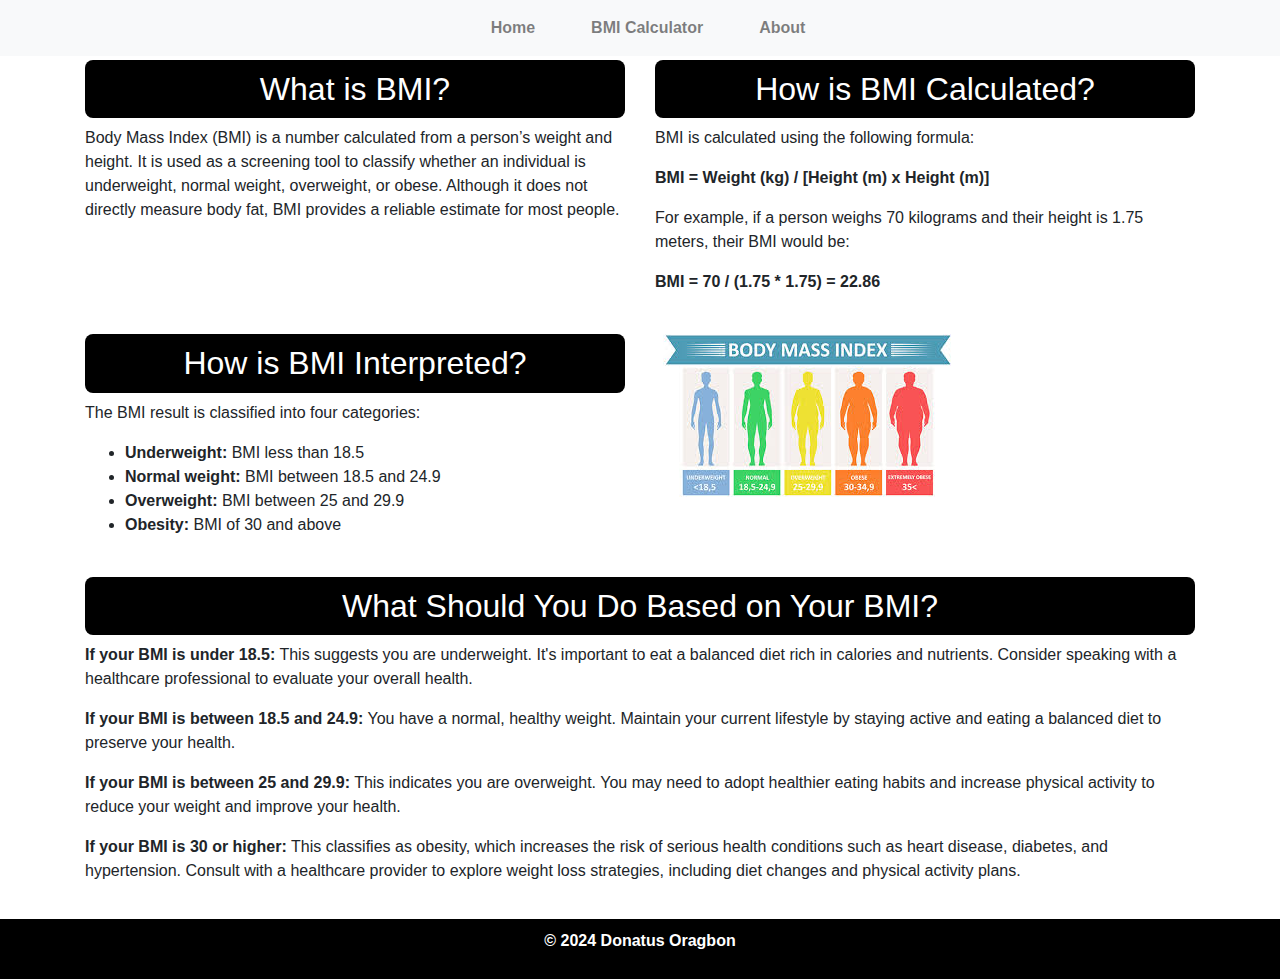
==== index.html @ cbd4ce09 "Add files via upload" ====
<!DOCTYPE html>
<html lang="en">
<head>
    <meta charset="UTF-8">
    <meta name="viewport" content="width=device-width, initial-scale=1.0">
    <title>Welcome to BMI Calculator</title>
    <link rel="stylesheet" href="style.css">
    <link rel="stylesheet" href="https://maxcdn.bootstrapcdn.com/bootstrap/4.5.2/css/bootstrap.min.css">
</head>
<body>
    <nav class="navbar navbar-expand-lg navbar-light bg-light fixed-top">
        <div class="container">
            <a class="navbar-brand" href="index.html"></a>
            <div class="collapse navbar-collapse justify-content-center">
                <ul class="navbar-nav">
                    <li class="nav-item">
                        <a class="nav-link" href="index.html">Home</a>
                    </li>
                    <li class="nav-item">
                        <a class="nav-link" href="BMI Calculator.html">BMI Calculator</a>
                    </li>
                    <li class="nav-item">
                        <a class="nav-link" href="About.html">About</a>
                    </li>
                </ul>
            </div>
        </div>
    </nav>

    <main class="container">
        <div class="row">
            <!-- What is BMI? Section -->
            <div class="col-md-6">
                <section>
                    <h2>What is BMI?</h2>
                    <p>
                        Body Mass Index (BMI) is a number calculated from a person’s weight and height. It is used as a screening tool to classify whether an individual is underweight, normal weight, overweight, or obese. Although it does not directly measure body fat, BMI provides a reliable estimate for most people.
                    </p>
                </section>
            </div>

            <!-- How is BMI Calculated? Section -->
            <div class="col-md-6">
                <section>
                    <h2>How is BMI Calculated?</h2>
                    <p>
                        BMI is calculated using the following formula:
                    </p>
                    <p>
                        <strong>BMI = Weight (kg) / [Height (m) x Height (m)]</strong>
                    </p>
                    <p>
                        For example, if a person weighs 70 kilograms and their height is 1.75 meters, their BMI would be:
                    </p>
                    <p>
                        <strong>BMI = 70 / (1.75 * 1.75) = 22.86</strong>
                    </p>
                </section>
            </div>
        </div>

        <div class="row mt-4">
            <!-- How is BMI Interpreted? Section -->
            <div class="col-md-6">
                <section>
                    <h2>How is BMI Interpreted?</h2>
                    <p>
                        The BMI result is classified into four categories:
                    </p>
                    <ul>
                        <li><strong>Underweight:</strong> BMI less than 18.5</li>
                        <li><strong>Normal weight:</strong> BMI between 18.5 and 24.9</li>
                        <li><strong>Overweight:</strong> BMI between 25 and 29.9</li>
                        <li><strong>Obesity:</strong> BMI of 30 and above </li>
                    </ul>
                </section>
            </div>

            <!-- Image Section -->
            <div class="col-md-6">
                <img src="Images/BMI.jpeg" alt="BMI Image" class="img-fluid">
            </div>
        </div>

        <section class="mt-4">
            <h2>What Should You Do Based on Your BMI?</h2>
            <p><strong>If your BMI is under 18.5:</strong> This suggests you are underweight. It's important to eat a balanced diet rich in calories and nutrients. Consider speaking with a healthcare professional to evaluate your overall health.</p>

            <p><strong>If your BMI is between 18.5 and 24.9:</strong> You have a normal, healthy weight. Maintain your current lifestyle by staying active and eating a balanced diet to preserve your health.</p>

            <p><strong>If your BMI is between 25 and 29.9:</strong> This indicates you are overweight. You may need to adopt healthier eating habits and increase physical activity to reduce your weight and improve your health.</p>

            <p><strong>If your BMI is 30 or higher:</strong> This classifies as obesity, which increases the risk of serious health conditions such as heart disease, diabetes, and hypertension. Consult with a healthcare provider to explore weight loss strategies, including diet changes and physical activity plans.</p>
        </section>
    </main>

    <footer>
        <p>&copy; 2024 Donatus Oragbon</p>
    </footer>

    <script src="https://code.jquery.com/jquery-3.5.1.slim.min.js"></script>
    <script src="https://cdn.jsdelivr.net/npm/@popperjs/core@2.9.2/dist/umd/popper.min.js"></script>
    <script src="https://stackpath.bootstrapcdn.com/bootstrap/4.5.2/js/bootstrap.min.js"></script>
    <script>
        // JavaScript for scroll effect
        window.addEventListener('scroll', function() {
            const mainContent = document.querySelector('main');
            const scrollPosition = window.scrollY;

            // Update the main content's position based on scroll
            mainContent.style.transform = `translateY(${-scrollPosition}px)`;
        });
    </script>
</body>
</html>
---- style.css ----
/* Style for the body to add a background image */
body {
    font-family: Arial, sans-serif;
    margin: 0;
    padding: 0;
    position: relative;
}

main {
    background-color: rgba(255, 255, 255, 0.85); /* Semi-transparent background for readability */
    margin: 0; /* Removed margin to eliminate gap with footer */
    padding: 20px; /* Keep padding for inner content spacing */
    border-radius: 8px;
    transition: transform 0.3s ease-out; /* Smooth transition for scrolling effect */
    padding-top: 60px; /* Adjusted padding to prevent content from hiding behind navbar */
}

/* Styling for headings */
h2 {
    background-color: black; /* Background color for headings */
    color: white; /* Text color for headings */
    padding: 10px 15px; /* Padding around the heading text */
    border-radius: 8px; /* Add some rounded corners */
    margin-bottom: 20px; /* Add space after headings */
    text-align: center; /* Center the heading text horizontally */
}
/* Styling for headings */
h2 {
    background-color: black; /* Background color for headings */
    color: white; /* Text color for headings */
    padding: 10px 15px; /* Padding around the heading text */
    border-radius: 8px; /* Add some rounded corners */
    margin-bottom: 20px; /* Add space after headings */
    text-align: center; /* Center the heading text horizontally */
    transition: transform 0.3s ease, color 0.3s ease; /* Smooth transition for hover effects */
}

/* Hover effect for h2 headings */
h2:hover {
    transform: scale(1.05); /* Slightly increase the size on hover */
    color: #FFD700; /* Change text color to gold on hover */
}



/* Navigation styling */
nav {
    background-color: black; /* Changed to black */
    position: fixed; /* Fixed position */
    top: 0;
    left: 0;
    right: 0;
    z-index: 1000;
    display: flex;
    justify-content: center;
}

nav ul {
    list-style: none;
    margin: 0;
    padding: 0;
    display: flex;
}

nav ul li {
    margin: 0 20px;
}

nav ul li a {
    text-decoration: none;
    color: white; /* Text color is white */
    padding: 14px 20px;
    display: block;
    font-weight: bold; /* Making text bold */
}

nav ul li a:hover {
    background-color: #575757; /* Background color on hover */
}

footer {
    text-align: center;
    margin: 0; /* Removed margin to eliminate gap with main content */
    background-color: black; /* Changed to black */
    color: white; /* Text color is white */
    padding: 10px 0; /* Added padding for the footer */
    font-weight: bold; /* Making footer text bold */
}
/* General form styling */
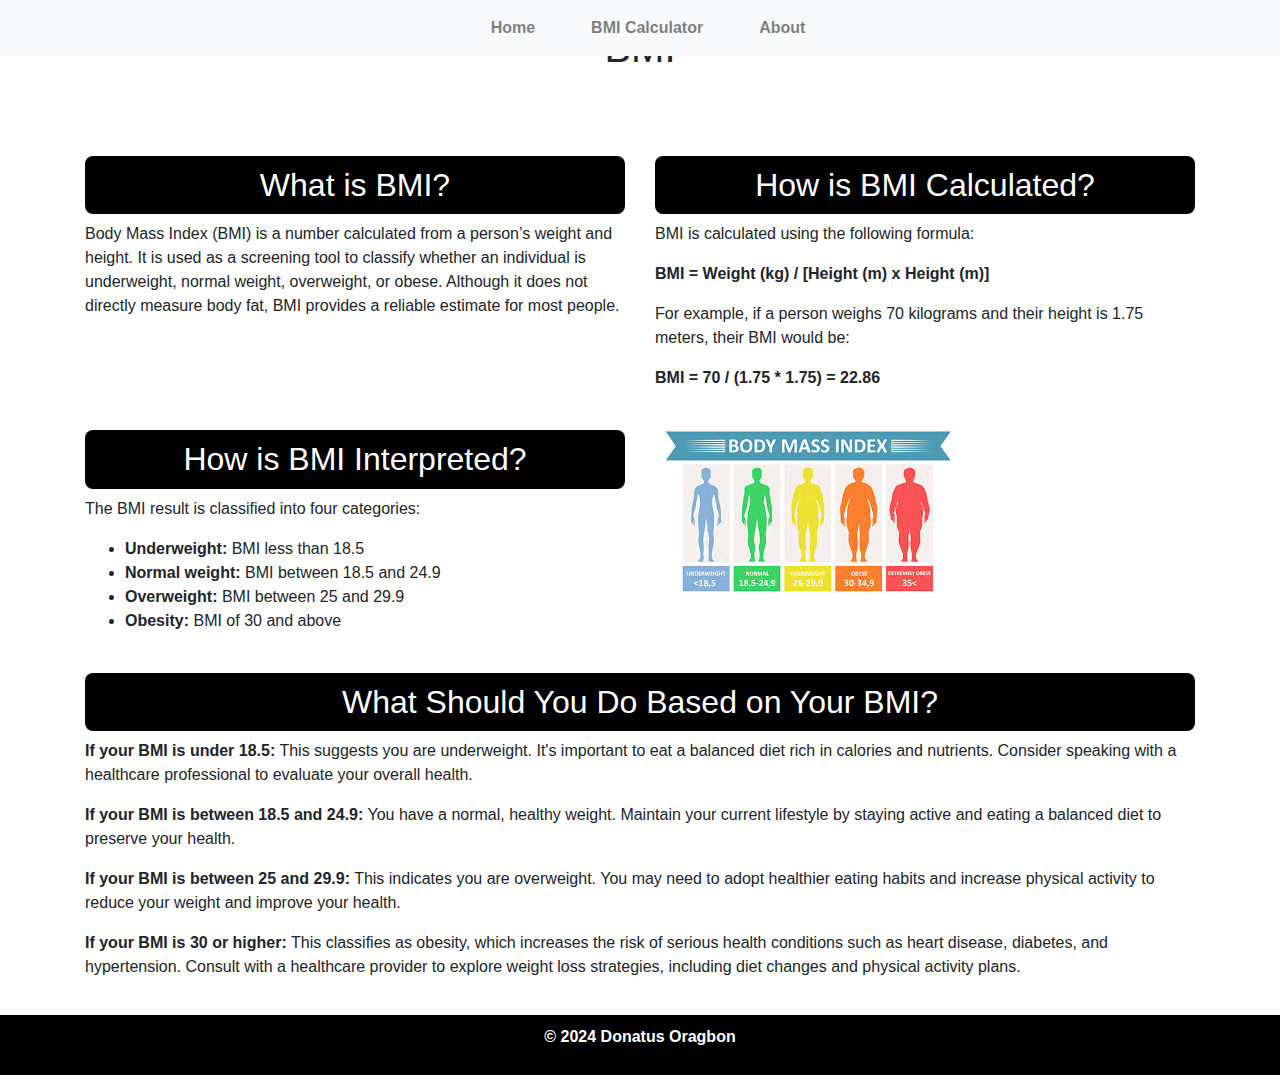
==== commit ed6153c7: "Update index.html" ====
--- a/index.html
+++ b/index.html
@@ -7,6 +7,10 @@
     <link rel="stylesheet" href="style.css">
     <link rel="stylesheet" href="https://maxcdn.bootstrapcdn.com/bootstrap/4.5.2/css/bootstrap.min.css">
 </head>
+        <!-- BMI Header -->
+    <header class="text-center my-4">
+        <h1>BMI</h1>
+    </header>
 <body>
     <nav class="navbar navbar-expand-lg navbar-light bg-light fixed-top">
         <div class="container">
